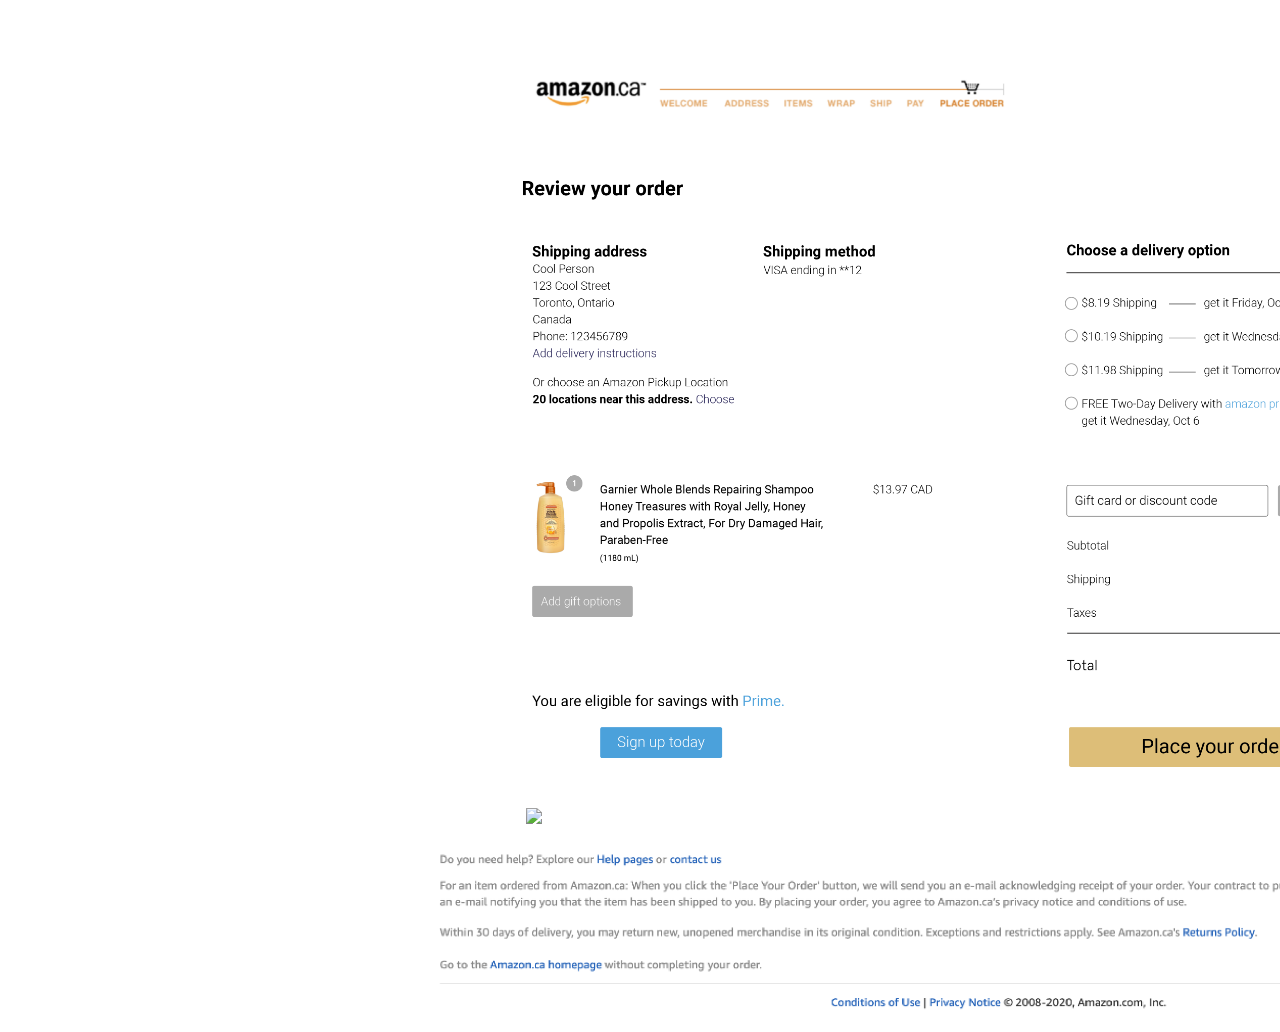
==== Amazon/checkout/index.html @ 6ec6e807 "Amazon Product and Checkout" ====
<!DOCTYPE html>
<html>

<head>

	<title>Checkout</title>

	<link rel="stylesheet" type="text/css" href="css/style.css">
	
</head>



<body>


	<a target="none" href="../product/index.html">
		
		<div class="back">
         <img src="Images/back.png">
      	</div>
		

	</a>

	<img width="2000px" src="Images/checkout-01.png">



</body>
</html>
---- Amazon/checkout/css/style.css ----
.back {

	position:relative; 
	left:518px; 
	top:800px;

}
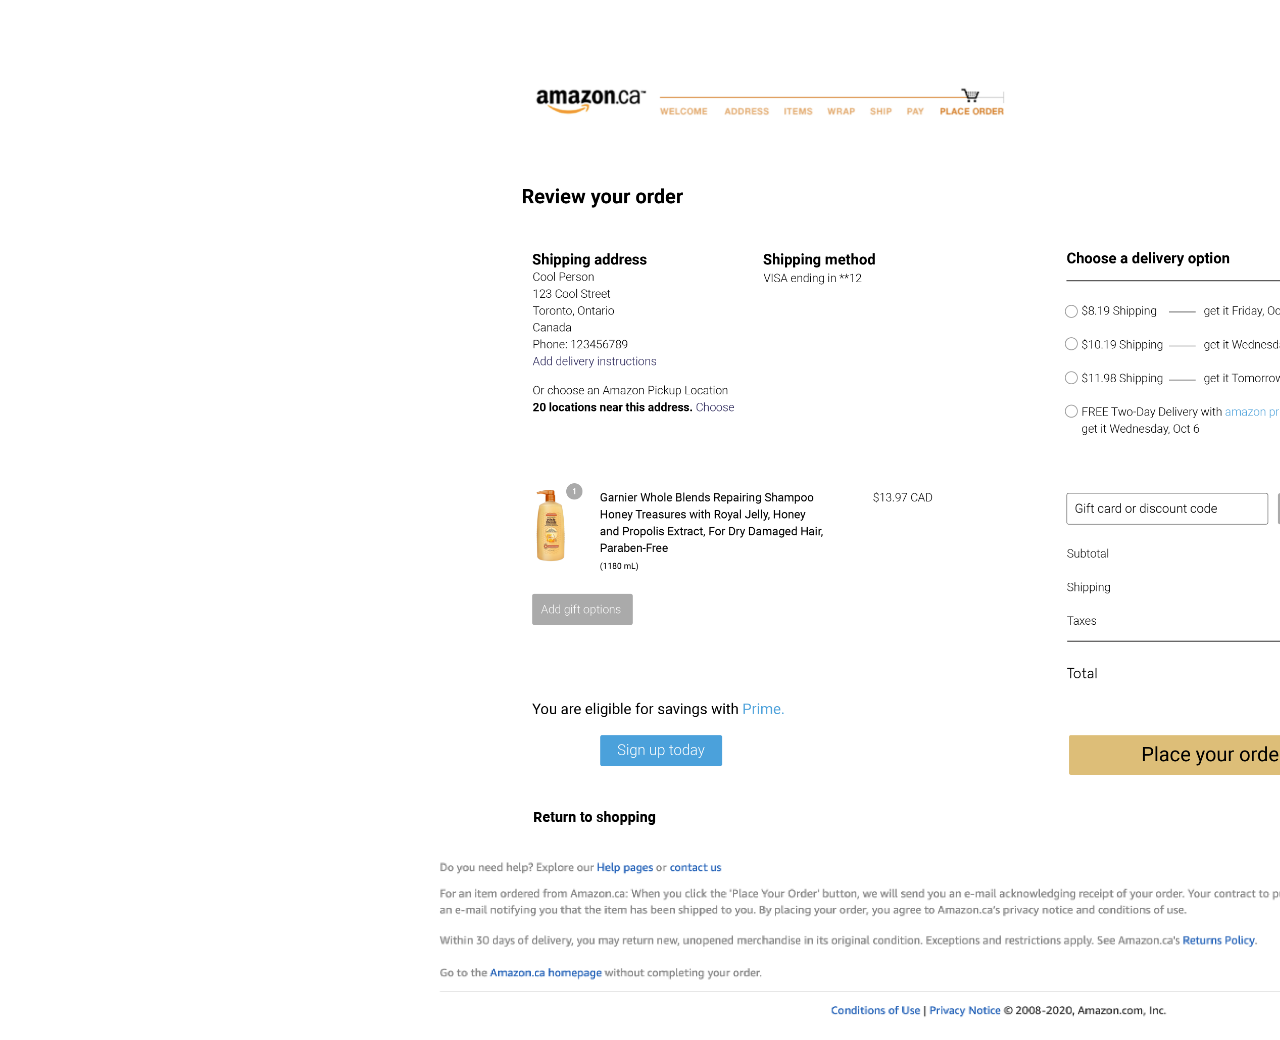
==== commit 24c181aa: "c" ====
--- a/Amazon/checkout/index.html
+++ b/Amazon/checkout/index.html
@@ -17,7 +17,7 @@
 	<a target="none" href="../product/index.html">
 		
 		<div class="back">
-         <img src="Images/back.png">
+         <img src="Images/shop.png">
       	</div>
 		
 
